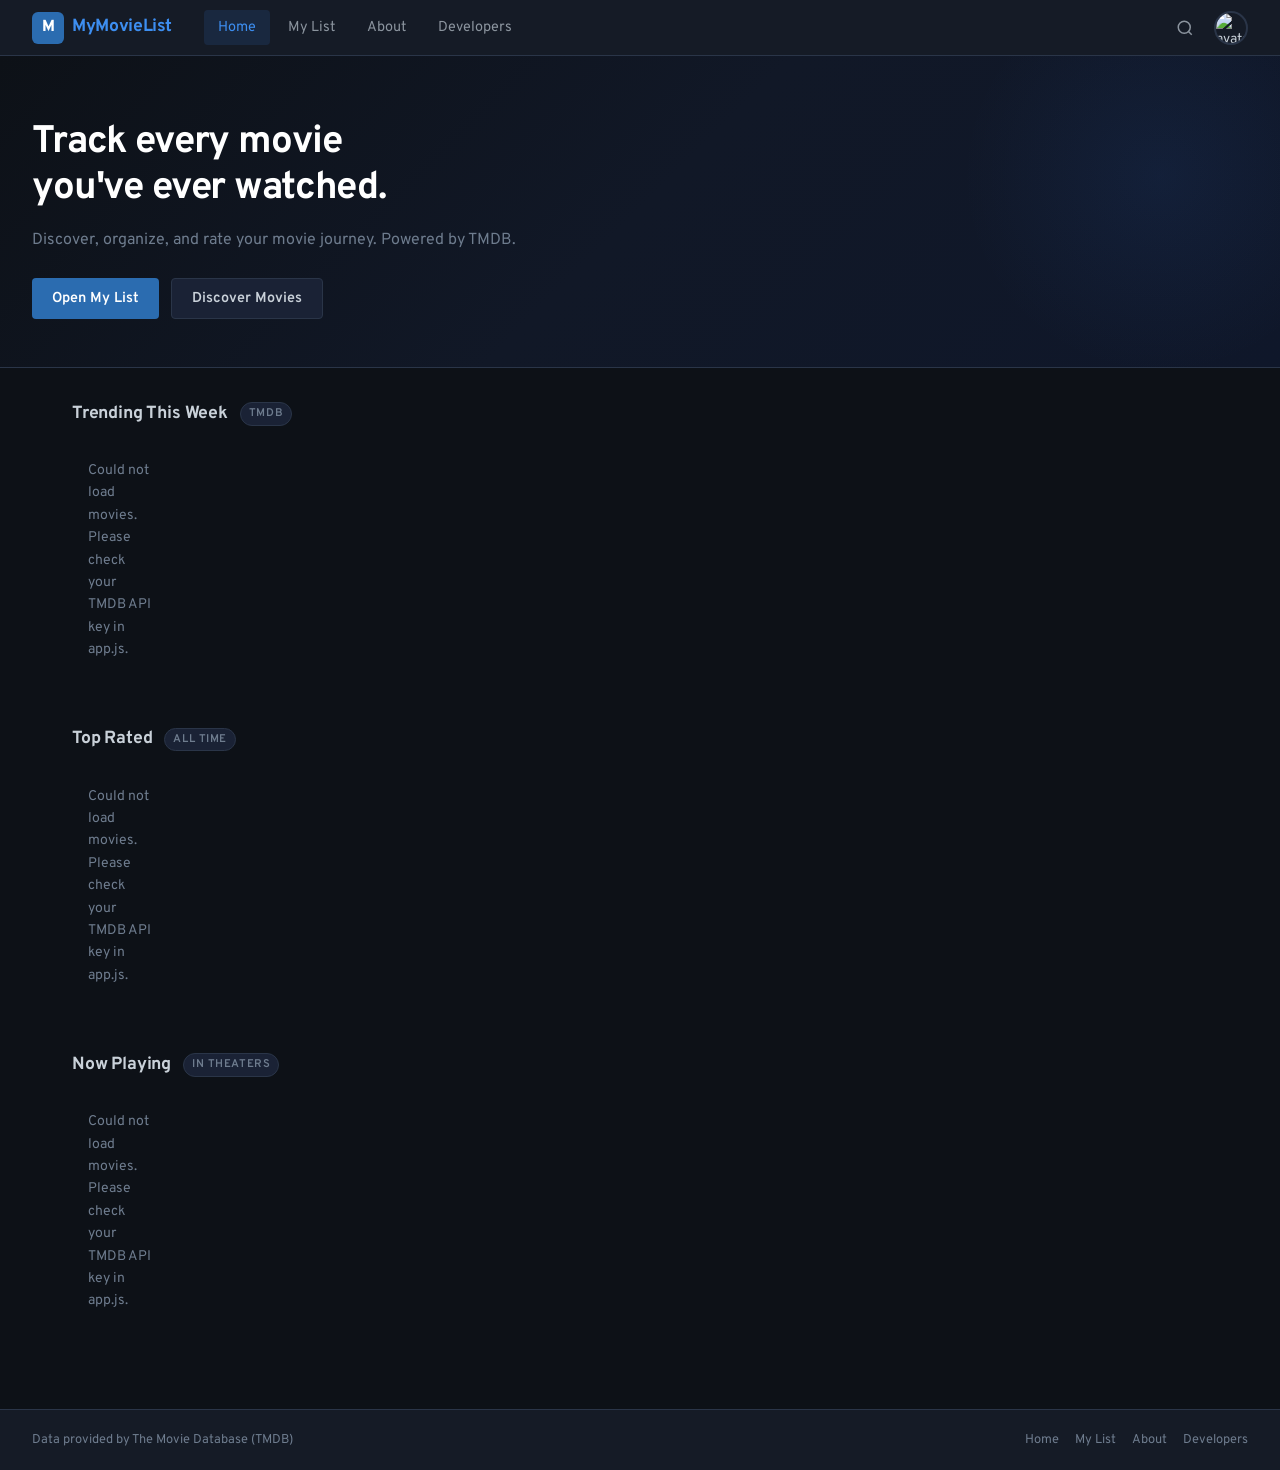
==== index.html @ 14b7f961 "Add files via upload" ====
<!DOCTYPE html>
<html lang="en">
<head>
  <meta charset="UTF-8" />
  <meta name="viewport" content="width=device-width, initial-scale=1.0"/>
  <title>Home</title>
  <link rel="preconnect" href="https://fonts.googleapis.com">
  <link href="https://fonts.googleapis.com/css2?family=Overpass:wght@300;400;600;700&family=Overpass+Mono:wght@400;600&display=swap" rel="stylesheet">
  <link rel="stylesheet" href="style.css"/>
</head>
<body>

  <nav class="navbar">
    <a href="index.html" class="logo">
      <span class="logo-icon">M</span>
      <span class="logo-text">MyMovieList</span>
    </a>
    <div class="nav-links">
      <a href="index.html" class="active">Home</a>
      <a href="watchlist.html">My List</a>
      <a href="about-project.html">About</a>
      <a href="developers.html">Developers</a>
    </div>
    <div class="nav-right">
      <button class="icon-btn" id="searchToggle">
        <svg width="18" height="18" viewBox="0 0 24 24" fill="none" stroke="currentColor" stroke-width="2"><circle cx="11" cy="11" r="8"/><line x1="21" y1="21" x2="16.65" y2="16.65"/></svg>
      </button>
      <div class="avatar-wrap">
        <img src="https://api.dicebear.com/7.x/thumbs/svg?seed=movie" alt="avatar" class="avatar"/>
      </div>
    </div>
  </nav>

  <div class="search-overlay" id="searchOverlay">
    <input type="text" id="searchInput" placeholder="Search movies…" autocomplete="off"/>
    <div class="search-results" id="searchResults"></div>
  </div>

  <div class="hero-section" id="heroSection">
    <div class="hero-content">
      <h1>Track every movie<br>you've ever watched.</h1>
      <p>Discover, organize, and rate your movie journey. Powered by TMDB.</p>
      <div class="hero-actions">
        <a href="watchlist.html" class="btn-primary">Open My List</a>
        <button class="btn-secondary" id="discoverBtn">Discover Movies</button>
      </div>
    </div>
  </div>

  <main class="main-content">
    <section class="section">
      <div class="section-header">
        <h2>Trending This Week</h2>
        <span class="section-badge">TMDB</span>
      </div>
      <div class="movie-grid" id="trendingGrid">
        <div class="skeleton-card"></div>
        <div class="skeleton-card"></div>
        <div class="skeleton-card"></div>
        <div class="skeleton-card"></div>
        <div class="skeleton-card"></div>
        <div class="skeleton-card"></div>
        <div class="skeleton-card"></div>
        <div class="skeleton-card"></div>
      </div>
    </section>

    <section class="section">
      <div class="section-header">
        <h2>Top Rated</h2>
        <span class="section-badge">All Time</span>
      </div>
      <div class="movie-grid" id="topRatedGrid">
        <div class="skeleton-card"></div>
        <div class="skeleton-card"></div>
        <div class="skeleton-card"></div>
        <div class="skeleton-card"></div>
        <div class="skeleton-card"></div>
        <div class="skeleton-card"></div>
        <div class="skeleton-card"></div>
        <div class="skeleton-card"></div>
      </div>
    </section>

    <section class="section">
      <div class="section-header">
        <h2>Now Playing</h2>
        <span class="section-badge">In Theaters</span>
      </div>
      <div class="movie-grid" id="nowPlayingGrid">
        <div class="skeleton-card"></div>
        <div class="skeleton-card"></div>
        <div class="skeleton-card"></div>
        <div class="skeleton-card"></div>
        <div class="skeleton-card"></div>
        <div class="skeleton-card"></div>
        <div class="skeleton-card"></div>
        <div class="skeleton-card"></div>
      </div>
    </section>
  </main>

  <div class="preview-card" id="previewCard">
    <img id="previewImg" src="" alt=""/>
    <div class="preview-info">
      <h3 id="previewTitle"></h3>
      <div class="preview-meta">
        <span class="preview-score" id="previewScore"></span>
        <span class="preview-year" id="previewYear"></span>
      </div>
      <p class="preview-overview" id="previewOverview"></p>
      <button class="btn-add" id="previewAddBtn">+ Add to Watchlist</button>
    </div>
  </div>

  <footer class="site-footer">
    <p>Data provided by <a href="https://www.themoviedb.org" target="_blank">The Movie Database (TMDB)</a></p>
    <nav>
      <a href="index.html">Home</a>
      <a href="watchlist.html">My List</a>
      <a href="about-project.html">About</a>
      <a href="developers.html">Developers</a>
    </nav>
  </footer>

  <script src="app.js"></script>
</body>
</html>
---- style.css ----
/* ============================================
   MyMovieList – Global Stylesheet
   AniList-inspired dark theme
   ============================================ */

*, *::before, *::after { box-sizing: border-box; margin: 0; padding: 0; }

:root {
  --bg:          #0d1117;
  --bg-card:     #151b26;
  --bg-elevated: #1a2235;
  --bg-hover:    #1e2a3d;
  --border:      #2a3548;
  --accent:      #2b6cb0;
  --accent-bright: #3d8ef0;
  --accent-glow: rgba(59, 130, 246, 0.25);
  --text:        #c9d1d9;
  --text-muted:  #6e7c8e;
  --text-dim:    #8b949e;
  --score-color: #e5b84a;
  --watching:    #3d8ef0;
  --completed:   #2ecc71;
  --paused:      #f39c12;
  --dropped:     #e74c3c;
  --planning:    #9b59b6;
  --font: 'Overpass', sans-serif;
  --mono: 'Overpass Mono', monospace;
  --radius: 4px;
  --shadow: 0 4px 20px rgba(0,0,0,0.4);
}

html { scroll-behavior: smooth; }

body {
  background: var(--bg);
  color: var(--text);
  font-family: var(--font);
  font-size: 14px;
  line-height: 1.6;
  min-height: 100vh;
}

a { color: inherit; text-decoration: none; }
button { cursor: pointer; border: none; background: none; font-family: var(--font); }

/* ============ NAVBAR ============ */
.navbar {
  position: sticky;
  top: 0;
  z-index: 100;
  background: var(--bg-card);
  border-bottom: 1px solid var(--border);
  display: flex;
  align-items: center;
  gap: 2rem;
  padding: 0 2rem;
  height: 56px;
}

.logo {
  display: flex;
  align-items: center;
  gap: 8px;
  font-weight: 700;
  font-size: 1.1rem;
  color: var(--accent-bright);
  letter-spacing: -0.02em;
  flex-shrink: 0;
}

.logo-icon {
  display: flex;
  align-items: center;
  justify-content: center;
  width: 32px;
  height: 32px;
  background: var(--accent);
  color: #fff;
  font-weight: 800;
  font-size: 1rem;
  border-radius: 6px;
}

.nav-links {
  display: flex;
  align-items: center;
  gap: 0.25rem;
  flex: 1;
}

.nav-links a {
  padding: 6px 14px;
  border-radius: var(--radius);
  font-size: 0.9rem;
  color: var(--text-dim);
  transition: all 0.15s;
}
.nav-links a:hover { color: var(--text); background: var(--bg-hover); }
.nav-links a.active { color: var(--accent-bright); background: rgba(59,130,246,0.12); }

.nav-right {
  display: flex;
  align-items: center;
  gap: 0.75rem;
  margin-left: auto;
}

.icon-btn {
  width: 34px;
  height: 34px;
  border-radius: 50%;
  display: flex;
  align-items: center;
  justify-content: center;
  color: var(--text-dim);
  transition: all 0.15s;
}
.icon-btn:hover { background: var(--bg-hover); color: var(--text); }

.avatar-wrap { cursor: pointer; }
.avatar {
  width: 34px;
  height: 34px;
  border-radius: 50%;
  border: 2px solid var(--border);
  display: block;
  object-fit: cover;
  transition: border-color 0.15s;
}
.avatar:hover { border-color: var(--accent); }

/* ============ SEARCH OVERLAY ============ */
.search-overlay {
  position: fixed;
  top: 56px;
  left: 0;
  right: 0;
  z-index: 200;
  background: var(--bg-card);
  border-bottom: 1px solid var(--border);
  padding: 0.75rem 2rem;
  display: none;
  box-shadow: var(--shadow);
}
.search-overlay.open { display: block; }
.search-overlay input {
  width: 100%;
  background: var(--bg-elevated);
  border: 1px solid var(--border);
  border-radius: var(--radius);
  padding: 8px 14px;
  color: var(--text);
  font-family: var(--font);
  font-size: 0.95rem;
  outline: none;
  transition: border-color 0.15s;
}
.search-overlay input:focus { border-color: var(--accent); }

.search-results {
  margin-top: 0.5rem;
  display: grid;
  grid-template-columns: repeat(auto-fill, minmax(90px, 1fr));
  gap: 0.5rem;
  max-height: 320px;
  overflow-y: auto;
}

/* ============ HERO ============ */
.hero-section {
  background: linear-gradient(135deg, #0d1117 0%, #111827 50%, #0f172a 100%);
  border-bottom: 1px solid var(--border);
  padding: 4rem 2rem 3rem;
  position: relative;
  overflow: hidden;
}
.hero-section::before {
  content: '';
  position: absolute;
  top: -80px;
  right: -80px;
  width: 400px;
  height: 400px;
  background: radial-gradient(circle, rgba(59,130,246,0.08) 0%, transparent 70%);
  pointer-events: none;
}
.hero-content { max-width: 600px; }
.hero-content h1 {
  font-size: 2.4rem;
  font-weight: 700;
  line-height: 1.2;
  color: #fff;
  margin-bottom: 1rem;
  letter-spacing: -0.03em;
}
.hero-content p {
  color: var(--text-muted);
  font-size: 1rem;
  margin-bottom: 1.5rem;
}
.hero-actions { display: flex; gap: 0.75rem; flex-wrap: wrap; }

/* ============ BUTTONS ============ */
.btn-primary {
  background: var(--accent);
  color: #fff;
  padding: 9px 20px;
  border-radius: var(--radius);
  font-size: 0.9rem;
  font-weight: 600;
  transition: all 0.15s;
  display: inline-block;
}
.btn-primary:hover { background: var(--accent-bright); transform: translateY(-1px); }

.btn-secondary {
  background: var(--bg-elevated);
  color: var(--text);
  padding: 9px 20px;
  border-radius: var(--radius);
  font-size: 0.9rem;
  font-weight: 600;
  border: 1px solid var(--border);
  transition: all 0.15s;
}
.btn-secondary:hover { border-color: var(--accent); color: var(--accent-bright); }

.btn-add {
  width: 100%;
  background: var(--accent);
  color: #fff;
  padding: 8px;
  border-radius: var(--radius);
  font-size: 0.82rem;
  font-weight: 600;
  margin-top: 0.75rem;
  transition: background 0.15s;
}
.btn-add:hover { background: var(--accent-bright); }

/* ============ MAIN CONTENT ============ */
.main-content {
  max-width: 1200px;
  margin: 0 auto;
  padding: 2rem;
}

.section { margin-bottom: 3rem; }

.section-header {
  display: flex;
  align-items: center;
  gap: 0.75rem;
  margin-bottom: 1rem;
}
.section-header h2 {
  font-size: 1.1rem;
  font-weight: 700;
  color: var(--text);
  letter-spacing: -0.01em;
}
.section-badge {
  font-size: 0.7rem;
  font-weight: 600;
  color: var(--text-muted);
  background: var(--bg-elevated);
  border: 1px solid var(--border);
  padding: 2px 8px;
  border-radius: 20px;
  text-transform: uppercase;
  letter-spacing: 0.05em;
}

/* ============ MOVIE GRID ============ */
.movie-grid {
  display: grid;
  grid-template-columns: repeat(auto-fill, minmax(96px, 1fr));
  gap: 8px;
}

.movie-card {
  position: relative;
  aspect-ratio: 2/3;
  border-radius: var(--radius);
  overflow: hidden;
  cursor: pointer;
  background: var(--bg-elevated);
  transition: transform 0.2s, box-shadow 0.2s;
}
.movie-card:hover {
  transform: translateY(-3px);
  box-shadow: 0 8px 24px rgba(0,0,0,0.5);
  z-index: 1;
}
.movie-card img {
  width: 100%;
  height: 100%;
  object-fit: cover;
  display: block;
}
.movie-card .card-overlay {
  position: absolute;
  bottom: 0;
  left: 0;
  right: 0;
  background: linear-gradient(to top, rgba(0,0,0,0.85) 0%, transparent 100%);
  padding: 16px 6px 6px;
  opacity: 0;
  transition: opacity 0.2s;
}
.movie-card:hover .card-overlay { opacity: 1; }
.card-overlay .card-title {
  font-size: 0.72rem;
  font-weight: 600;
  color: #fff;
  line-height: 1.3;
  overflow: hidden;
  display: -webkit-box;
  -webkit-line-clamp: 2;
  -webkit-box-orient: vertical;
}
.card-score {
  position: absolute;
  top: 5px;
  left: 5px;
  background: rgba(0,0,0,0.75);
  color: var(--score-color);
  font-size: 0.68rem;
  font-weight: 700;
  padding: 2px 5px;
  border-radius: 3px;
  font-family: var(--mono);
}

.skeleton-card {
  aspect-ratio: 2/3;
  border-radius: var(--radius);
  background: var(--bg-elevated);
  animation: shimmer 1.5s infinite;
}
@keyframes shimmer {
  0%   { opacity: 0.6; }
  50%  { opacity: 1; }
  100% { opacity: 0.6; }
}

/* ============ HOVER PREVIEW CARD ============ */
.preview-card {
  position: fixed;
  z-index: 999;
  width: 280px;
  background: var(--bg-card);
  border: 1px solid var(--border);
  border-radius: 6px;
  box-shadow: 0 16px 48px rgba(0,0,0,0.6);
  overflow: hidden;
  display: none;
  pointer-events: none;
  animation: fadeIn 0.15s ease;
}
@keyframes fadeIn { from { opacity: 0; transform: translateY(4px); } to { opacity: 1; transform: none; } }

.preview-card img {
  width: 100%;
  height: 160px;
  object-fit: cover;
  display: block;
}
.preview-info { padding: 0.75rem; }
.preview-info h3 { font-size: 0.95rem; font-weight: 700; margin-bottom: 0.4rem; color: #fff; }
.preview-meta { display: flex; gap: 0.5rem; align-items: center; margin-bottom: 0.5rem; }
.preview-score {
  font-family: var(--mono);
  font-weight: 700;
  color: var(--score-color);
  font-size: 0.85rem;
}
.preview-year { color: var(--text-muted); font-size: 0.8rem; }
.preview-overview {
  font-size: 0.78rem;
  color: var(--text-dim);
  line-height: 1.5;
  display: -webkit-box;
  -webkit-line-clamp: 4;
  -webkit-box-orient: vertical;
  overflow: hidden;
}

/* ============ WATCHLIST LAYOUT ============ */
.watchlist-layout {
  display: grid;
  grid-template-columns: 220px 1fr;
  min-height: calc(100vh - 56px - 60px);
}

/* ============ SIDEBAR ============ */
.sidebar {
  background: var(--bg-card);
  border-right: 1px solid var(--border);
  padding: 1.25rem 1rem;
  position: sticky;
  top: 56px;
  height: calc(100vh - 56px);
  overflow-y: auto;
}

.sidebar-search {
  display: flex;
  align-items: center;
  gap: 0.5rem;
  background: var(--bg-elevated);
  border: 1px solid var(--border);
  border-radius: var(--radius);
  padding: 6px 10px;
  margin-bottom: 1.25rem;
  color: var(--text-muted);
}
.sidebar-search input {
  background: none;
  border: none;
  color: var(--text);
  font-family: var(--font);
  font-size: 0.85rem;
  outline: none;
  width: 100%;
}

.sidebar-group { margin-bottom: 1.25rem; }
.sidebar-label {
  font-size: 0.7rem;
  font-weight: 700;
  color: var(--text-muted);
  text-transform: uppercase;
  letter-spacing: 0.08em;
  margin-bottom: 0.4rem;
  padding: 0 4px;
}

.sidebar-item {
  display: block;
  width: 100%;
  text-align: left;
  padding: 7px 10px;
  border-radius: var(--radius);
  font-size: 0.875rem;
  color: var(--text-dim);
  transition: all 0.12s;
}
.sidebar-item:hover { background: var(--bg-hover); color: var(--text); }
.sidebar-item.active { background: rgba(59,130,246,0.15); color: var(--accent-bright); }

.sidebar-select {
  width: 100%;
  background: var(--bg-elevated);
  border: 1px solid var(--border);
  color: var(--text);
  padding: 7px 10px;
  border-radius: var(--radius);
  font-family: var(--font);
  font-size: 0.85rem;
  outline: none;
  cursor: pointer;
}
.sidebar-select:focus { border-color: var(--accent); }

.btn-add-movie {
  width: 100%;
  display: flex;
  align-items: center;
  justify-content: center;
  gap: 0.5rem;
  background: var(--accent);
  color: #fff;
  padding: 9px;
  border-radius: var(--radius);
  font-size: 0.875rem;
  font-weight: 600;
  transition: background 0.15s;
  margin-top: 0.5rem;
}
.btn-add-movie:hover { background: var(--accent-bright); }

/* ============ LIST MAIN ============ */
.list-main {
  padding: 1.5rem;
}

.stats-bar {
  display: flex;
  gap: 2rem;
  padding: 1rem 1.5rem;
  background: var(--bg-card);
  border: 1px solid var(--border);
  border-radius: var(--radius);
  margin-bottom: 1.5rem;
}
.stat-item { text-align: center; }
.stat-number {
  display: block;
  font-size: 1.4rem;
  font-weight: 700;
  color: var(--text);
  font-family: var(--mono);
  line-height: 1;
}
.stat-label {
  display: block;
  font-size: 0.72rem;
  color: var(--text-muted);
  margin-top: 2px;
  text-transform: uppercase;
  letter-spacing: 0.06em;
}

/* Status group */
.status-group { margin-bottom: 2rem; }
.status-group-title {
  font-size: 1rem;
  font-weight: 700;
  color: var(--text);
  margin-bottom: 0.5rem;
  padding-bottom: 0.5rem;
  border-bottom: 1px solid var(--border);
}

/* Watchlist table */
.list-table { width: 100%; border-collapse: collapse; }
.list-table thead tr {
  background: var(--bg-elevated);
}
.list-table thead th {
  padding: 8px 12px;
  font-size: 0.78rem;
  font-weight: 600;
  color: var(--text-muted);
  text-align: left;
  text-transform: uppercase;
  letter-spacing: 0.06em;
}
.list-table tbody tr {
  border-bottom: 1px solid var(--border);
  transition: background 0.1s;
  position: relative;
}
.list-table tbody tr:hover { background: var(--bg-elevated); }

.list-table td { padding: 8px 12px; font-size: 0.875rem; }

.td-title {
  display: flex;
  align-items: center;
  gap: 0.75rem;
  min-width: 200px;
}
.td-poster {
  width: 36px;
  height: 50px;
  object-fit: cover;
  border-radius: 3px;
  background: var(--bg-elevated);
  flex-shrink: 0;
  cursor: pointer;
  position: relative;
}
.td-title-text {
  font-weight: 600;
  color: var(--text);
  cursor: pointer;
  transition: color 0.12s;
}
.td-title-text:hover { color: var(--accent-bright); }

.td-score {
  font-family: var(--mono);
  font-weight: 700;
  color: var(--score-color);
}
.td-score.no-score { color: var(--text-muted); font-weight: 400; }

.td-status span {
  font-size: 0.72rem;
  font-weight: 700;
  padding: 2px 8px;
  border-radius: 20px;
  text-transform: capitalize;
}
.status-watching  { background: rgba(61,142,240,0.15); color: var(--watching); }
.status-completed { background: rgba(46,204,113,0.15); color: var(--completed); }
.status-paused    { background: rgba(243,156,18,0.15); color: var(--paused); }
.status-dropped   { background: rgba(231,76,60,0.15);  color: var(--dropped); }
.status-planning  { background: rgba(155,89,182,0.15); color: var(--planning); }

.row-actions {
  display: none;
  gap: 0.4rem;
}
.list-table tbody tr:hover .row-actions { display: flex; }
.row-action-btn {
  width: 28px;
  height: 28px;
  border-radius: var(--radius);
  display: flex;
  align-items: center;
  justify-content: center;
  color: var(--text-muted);
  font-size: 0.85rem;
  transition: all 0.12s;
}
.row-action-btn:hover.edit { background: rgba(59,130,246,0.15); color: var(--accent-bright); }
.row-action-btn:hover.delete { background: rgba(231,76,60,0.15); color: var(--dropped); }

.empty-state {
  text-align: center;
  padding: 4rem 2rem;
}
.empty-icon { font-size: 3rem; margin-bottom: 1rem; }
.empty-state h3 { font-size: 1.2rem; margin-bottom: 0.5rem; }
.empty-state p { color: var(--text-muted); margin-bottom: 1.5rem; }

/* ============ MODAL ============ */
.modal-overlay {
  position: fixed;
  inset: 0;
  background: rgba(0,0,0,0.65);
  z-index: 500;
  display: none;
  align-items: center;
  justify-content: center;
  padding: 1rem;
  backdrop-filter: blur(4px);
}
.modal-overlay.open { display: flex; }

.modal {
  background: var(--bg-card);
  border: 1px solid var(--border);
  border-radius: 8px;
  width: 100%;
  max-width: 500px;
  max-height: 90vh;
  overflow-y: auto;
  box-shadow: 0 24px 64px rgba(0,0,0,0.6);
  animation: modalIn 0.2s ease;
}
@keyframes modalIn { from { opacity: 0; transform: scale(0.96) translateY(8px); } to { opacity: 1; transform: none; } }

.modal-header {
  display: flex;
  align-items: center;
  justify-content: space-between;
  padding: 1.25rem 1.5rem 0;
}
.modal-header h3 { font-size: 1rem; font-weight: 700; }
.modal-close {
  font-size: 1.4rem;
  color: var(--text-muted);
  width: 28px;
  height: 28px;
  display: flex;
  align-items: center;
  justify-content: center;
  border-radius: 50%;
  transition: all 0.12s;
  line-height: 1;
}
.modal-close:hover { background: var(--bg-hover); color: var(--text); }

.modal-search-wrap {
  padding: 1rem 1.5rem 0;
  position: relative;
}
.modal-search-wrap input {
  width: 100%;
  background: var(--bg-elevated);
  border: 1px solid var(--border);
  border-radius: var(--radius);
  padding: 8px 12px;
  color: var(--text);
  font-family: var(--font);
  font-size: 0.875rem;
  outline: none;
}
.modal-search-wrap input:focus { border-color: var(--accent); }

.modal-search-results {
  position: absolute;
  top: 100%;
  left: 1.5rem;
  right: 1.5rem;
  background: var(--bg-elevated);
  border: 1px solid var(--border);
  border-top: none;
  border-radius: 0 0 var(--radius) var(--radius);
  z-index: 10;
  max-height: 200px;
  overflow-y: auto;
  display: none;
}
.modal-search-results.open { display: block; }
.modal-search-result-item {
  display: flex;
  align-items: center;
  gap: 0.75rem;
  padding: 8px 12px;
  cursor: pointer;
  transition: background 0.1s;
  border-bottom: 1px solid var(--border);
}
.modal-search-result-item:hover { background: var(--bg-hover); }
.modal-search-result-item:last-child { border-bottom: none; }
.modal-result-poster {
  width: 32px;
  height: 44px;
  object-fit: cover;
  border-radius: 3px;
  background: var(--bg-card);
  flex-shrink: 0;
}
.modal-result-info { flex: 1; min-width: 0; }
.modal-result-title { font-weight: 600; font-size: 0.83rem; white-space: nowrap; overflow: hidden; text-overflow: ellipsis; }
.modal-result-year { font-size: 0.75rem; color: var(--text-muted); }

.modal-form { padding: 1rem 1.5rem 1.5rem; }

.form-row { margin-bottom: 1rem; }
.form-row label {
  display: block;
  font-size: 0.78rem;
  font-weight: 600;
  color: var(--text-muted);
  text-transform: uppercase;
  letter-spacing: 0.06em;
  margin-bottom: 0.4rem;
}
.form-row input[type="text"],
.form-row input[type="number"],
.form-row select,
.form-row textarea {
  width: 100%;
  background: var(--bg-elevated);
  border: 1px solid var(--border);
  border-radius: var(--radius);
  padding: 8px 12px;
  color: var(--text);
  font-family: var(--font);
  font-size: 0.875rem;
  outline: none;
  transition: border-color 0.15s;
  resize: vertical;
}
.form-row input:focus,
.form-row select:focus,
.form-row textarea:focus { border-color: var(--accent); }

.score-input-wrap { display: flex; align-items: center; gap: 1rem; }
.score-input-wrap input[type="range"] {
  flex: 1;
  accent-color: var(--accent-bright);
  padding: 0;
  border: none;
  background: none;
}
#scoreDisplay {
  font-family: var(--mono);
  font-weight: 700;
  color: var(--score-color);
  font-size: 1.1rem;
  min-width: 30px;
}

.modal-actions { display: flex; gap: 0.75rem; justify-content: flex-end; margin-top: 1.25rem; }
.btn-cancel {
  background: var(--bg-elevated);
  color: var(--text-dim);
  padding: 8px 18px;
  border-radius: var(--radius);
  font-size: 0.875rem;
  border: 1px solid var(--border);
  transition: all 0.12s;
}
.btn-cancel:hover { border-color: var(--text-muted); color: var(--text); }

/* ============ PROFILE PAGE ============ */
.profile-banner {
  height: 180px;
  background: linear-gradient(120deg, #0f172a 0%, #1e293b 50%, #0f172a 100%);
  position: relative;
  overflow: hidden;
}
.about-banner {
  background: linear-gradient(120deg, #0f1a2e 0%, #1a2a4a 40%, #0d1117 100%);
}
.dev-banner {
  background: linear-gradient(120deg, #1a0f2e 0%, #2a1a4a 40%, #0d1117 100%);
}
.profile-banner-overlay {
  position: absolute;
  inset: 0;
  background: radial-gradient(ellipse at 30% 50%, rgba(59,130,246,0.12), transparent 60%);
}

.profile-identity {
  max-width: 1100px;
  margin: 0 auto;
  padding: 0 2rem;
  display: flex;
  align-items: flex-end;
  gap: 1.5rem;
  margin-top: -40px;
  position: relative;
  z-index: 10;
}

.project-logo-big {
  width: 80px;
  height: 80px;
  background: var(--accent);
  border-radius: 8px;
  border: 3px solid var(--bg);
  display: flex;
  align-items: center;
  justify-content: center;
  font-size: 2rem;
  font-weight: 800;
  color: #fff;
  flex-shrink: 0;
}

.profile-name-block { padding-bottom: 0.75rem; }
.profile-name-block h1 { font-size: 1.5rem; font-weight: 700; color: #fff; }
.profile-sub { color: var(--text-muted); font-size: 0.875rem; }

.profile-tabs {
  display: flex;
  gap: 0;
  border-bottom: 1px solid var(--border);
  padding: 0 2rem;
  max-width: 1100px;
  margin: 1rem auto 0;
}
.ptab {
  padding: 12px 20px;
  font-size: 0.875rem;
  font-weight: 600;
  color: var(--text-muted);
  border-bottom: 2px solid transparent;
  margin-bottom: -1px;
  transition: all 0.15s;
}
.ptab:hover { color: var(--text); }
.ptab.active { color: var(--accent-bright); border-bottom-color: var(--accent-bright); }

/* ============ ABOUT PAGE ============ */
.about-body {
  max-width: 1100px;
  margin: 2rem auto;
  padding: 0 2rem;
  display: grid;
  grid-template-columns: 1fr 280px;
  gap: 2rem;
  align-items: start;
}

.about-card {
  background: var(--bg-card);
  border: 1px solid var(--border);
  border-radius: 6px;
  padding: 1.5rem;
  margin-bottom: 1.5rem;
}
.about-card h2 {
  font-size: 1rem;
  font-weight: 700;
  margin-bottom: 1rem;
  color: var(--text);
  border-bottom: 1px solid var(--border);
  padding-bottom: 0.75rem;
}
.about-card p { color: var(--text-dim); line-height: 1.7; margin-bottom: 0.75rem; }

.features-grid { display: grid; grid-template-columns: 1fr 1fr; gap: 1rem; }
.feature-item {
  display: flex;
  gap: 0.75rem;
  align-items: flex-start;
  padding: 0.75rem;
  background: var(--bg-elevated);
  border-radius: var(--radius);
}
.feature-icon { font-size: 1.2rem; flex-shrink: 0; }
.feature-item h4 { font-size: 0.82rem; font-weight: 700; margin-bottom: 0.25rem; }
.feature-item p { font-size: 0.78rem; color: var(--text-muted); line-height: 1.5; margin: 0; }

.tech-stack { display: flex; flex-wrap: wrap; gap: 0.5rem; }
.tech-badge {
  background: var(--bg-elevated);
  border: 1px solid var(--border);
  color: var(--accent-bright);
  padding: 4px 12px;
  border-radius: 20px;
  font-size: 0.78rem;
  font-weight: 600;
  font-family: var(--mono);
}

/* FAQ */
.faq-item { border-bottom: 1px solid var(--border); }
.faq-q {
  width: 100%;
  text-align: left;
  padding: 0.85rem 0;
  font-size: 0.875rem;
  font-weight: 600;
  color: var(--text);
  display: flex;
  justify-content: space-between;
  align-items: center;
}
.faq-q::after { content: '+'; color: var(--text-muted); font-size: 1.1rem; }
.faq-item.open .faq-q::after { content: '−'; }
.faq-a {
  display: none;
  padding: 0 0 0.85rem;
  color: var(--text-dim);
  font-size: 0.85rem;
  line-height: 1.6;
}
.faq-item.open .faq-a { display: block; }

/* About right sidebar */
.about-stat-card {
  background: var(--bg-card);
  border: 1px solid var(--border);
  border-radius: 6px;
  padding: 1.25rem;
  margin-bottom: 1rem;
}
.about-stat-card h3 { font-size: 0.875rem; font-weight: 700; margin-bottom: 0.75rem; color: var(--text); }
.about-stat-row {
  display: flex;
  justify-content: space-between;
  padding: 5px 0;
  font-size: 0.85rem;
  border-bottom: 1px solid var(--border);
  color: var(--text-dim);
}
.about-stat-row:last-child { border: none; }
.about-stat-row strong { color: var(--text); font-weight: 600; }

.status-legend { display: flex; flex-direction: column; gap: 0.5rem; }
.sl-item { display: flex; align-items: center; gap: 0.5rem; font-size: 0.85rem; color: var(--text-dim); }
.sl-dot {
  width: 10px; height: 10px; border-radius: 50%; flex-shrink: 0;
}
.sl-dot.watching   { background: var(--watching); }
.sl-dot.completed  { background: var(--completed); }
.sl-dot.paused     { background: var(--paused); }
.sl-dot.dropped    { background: var(--dropped); }
.sl-dot.planning   { background: var(--planning); }

/* ============ DEVELOPERS PAGE ============ */
.dev-body {
  max-width: 1100px;
  margin: 2rem auto;
  padding: 0 2rem 3rem;
}

.dev-section { margin-bottom: 3rem; }
.dev-section-title {
  font-size: 1.1rem;
  font-weight: 700;
  margin-bottom: 1.5rem;
  color: var(--text);
  border-bottom: 1px solid var(--border);
  padding-bottom: 0.75rem;
}

.dev-grid { display: grid; grid-template-columns: 1fr 1fr; gap: 1.25rem; }

.dev-card {
  background: var(--bg-card);
  border: 1px solid var(--border);
  border-radius: 6px;
  overflow: hidden;
  display: flex;
  flex-direction: column;
  transition: border-color 0.15s;
}
.dev-card:hover { border-color: var(--accent); }

.dev-avatar-wrap {
  background: var(--bg-elevated);
  padding: 1.5rem;
  display: flex;
  justify-content: center;
}
.dev-avatar {
  width: 80px;
  height: 80px;
  border-radius: 50%;
  border: 3px solid var(--border);
  object-fit: cover;
}

.dev-card-body { padding: 1.25rem; }
.dev-card-body h3 { font-size: 1rem; font-weight: 700; margin-bottom: 0.5rem; }
.dev-role-badge {
  display: inline-block;
  font-size: 0.7rem;
  font-weight: 700;
  padding: 2px 10px;
  border-radius: 20px;
  text-transform: uppercase;
  letter-spacing: 0.06em;
  margin-bottom: 0.75rem;
}
.dev-role-badge.lead     { background: rgba(229,184,74,0.15); color: var(--score-color); }
.dev-role-badge.frontend { background: rgba(61,142,240,0.15); color: var(--watching); }
.dev-role-badge.content  { background: rgba(46,204,113,0.15); color: var(--completed); }
.dev-role-badge.backend  { background: rgba(155,89,182,0.15); color: var(--planning); }
.dev-role-badge.sm       { font-size: 0.68rem; padding: 1px 8px; }

.dev-desc { font-size: 0.82rem; color: var(--text-dim); line-height: 1.6; margin-bottom: 1rem; }
.dev-contributions h4 { font-size: 0.78rem; font-weight: 700; color: var(--text-muted); text-transform: uppercase; letter-spacing: 0.06em; margin-bottom: 0.5rem; }
.dev-contributions ul { padding-left: 1rem; }
.dev-contributions li { font-size: 0.8rem; color: var(--text-dim); line-height: 1.8; }

.roles-table-wrap {
  background: var(--bg-card);
  border: 1px solid var(--border);
  border-radius: 6px;
  overflow: hidden;
}
.roles-table { width: 100%; border-collapse: collapse; }
.roles-table th {
  background: var(--bg-elevated);
  padding: 10px 16px;
  text-align: left;
  font-size: 0.75rem;
  font-weight: 700;
  color: var(--text-muted);
  text-transform: uppercase;
  letter-spacing: 0.06em;
}
.roles-table td {
  padding: 12px 16px;
  border-top: 1px solid var(--border);
  font-size: 0.875rem;
  color: var(--text-dim);
}
.roles-table tr:hover td { background: var(--bg-elevated); }
.mono { font-family: var(--mono); font-size: 0.8rem; }

.dev-contact-note { color: var(--text-muted); margin-bottom: 1.25rem; font-size: 0.875rem; }

.contact-grid { display: grid; grid-template-columns: repeat(auto-fill, minmax(220px, 1fr)); gap: 1rem; }
.contact-card {
  background: var(--bg-card);
  border: 1px solid var(--border);
  border-radius: 6px;
  padding: 1rem;
  display: flex;
  gap: 0.75rem;
  align-items: center;
  transition: border-color 0.15s;
}
.contact-card:hover { border-color: var(--accent); }
.contact-card img {
  width: 44px; height: 44px;
  border-radius: 50%;
  border: 2px solid var(--border);
  object-fit: cover;
}
.contact-card strong { display: block; font-size: 0.875rem; margin-bottom: 2px; }
.contact-card span { font-size: 0.75rem; color: var(--text-muted); }

/* ============ FOOTER ============ */
.site-footer {
  background: var(--bg-card);
  border-top: 1px solid var(--border);
  padding: 1.25rem 2rem;
  display: flex;
  align-items: center;
  justify-content: space-between;
  font-size: 0.8rem;
  color: var(--text-muted);
}
.site-footer a { color: var(--text-muted); transition: color 0.12s; }
.site-footer a:hover { color: var(--accent-bright); }
.site-footer nav { display: flex; gap: 1rem; }

/* ============ TOAST ============ */
.toast {
  position: fixed;
  bottom: 2rem;
  right: 2rem;
  background: var(--bg-elevated);
  border: 1px solid var(--border);
  border-left: 3px solid var(--accent-bright);
  color: var(--text);
  padding: 0.75rem 1.25rem;
  border-radius: var(--radius);
  font-size: 0.875rem;
  z-index: 999;
  box-shadow: var(--shadow);
  animation: toastIn 0.2s ease, toastOut 0.3s ease 2.5s forwards;
}
@keyframes toastIn { from { opacity: 0; transform: translateY(10px); } to { opacity: 1; transform: none; } }
@keyframes toastOut { to { opacity: 0; transform: translateY(10px); } }

/* ============ RESPONSIVE ============ */
@media (max-width: 900px) {
  .watchlist-layout { grid-template-columns: 1fr; }
  .sidebar { position: static; height: auto; border-right: none; border-bottom: 1px solid var(--border); }
  .about-body { grid-template-columns: 1fr; }
  .dev-grid { grid-template-columns: 1fr; }
  .features-grid { grid-template-columns: 1fr; }
}
@media (max-width: 600px) {
  .navbar { padding: 0 1rem; gap: 0.75rem; }
  .nav-links a { padding: 5px 8px; font-size: 0.8rem; }
  .main-content { padding: 1rem; }
  .movie-grid { grid-template-columns: repeat(auto-fill, minmax(80px, 1fr)); }
  .hero-content h1 { font-size: 1.6rem; }
  .stats-bar { flex-wrap: wrap; gap: 1rem; }
}
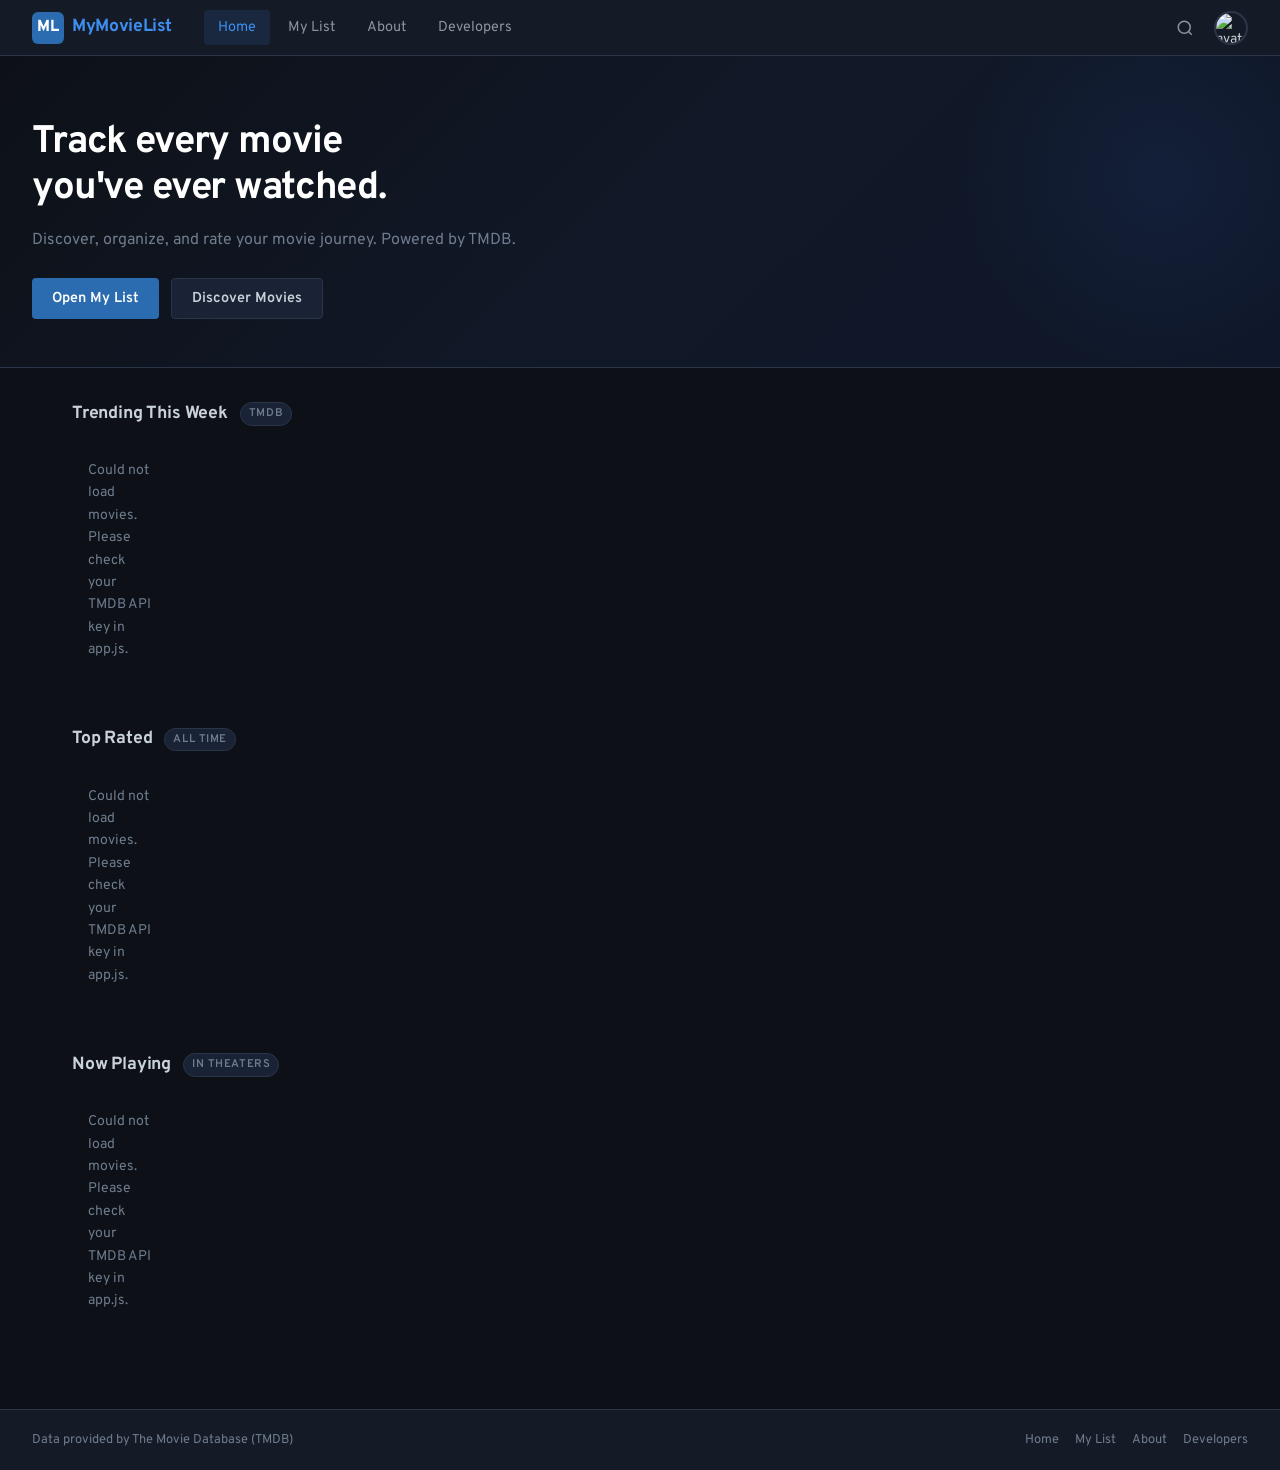
==== commit aa2bd9c4: "Add files via upload" ====
--- a/index.html
+++ b/index.html
@@ -12,7 +12,7 @@
 
   <nav class="navbar">
     <a href="index.html" class="logo">
-      <span class="logo-icon">M</span>
+      <span class="logo-icon">ML</span>
       <span class="logo-text">MyMovieList</span>
     </a>
     <div class="nav-links">
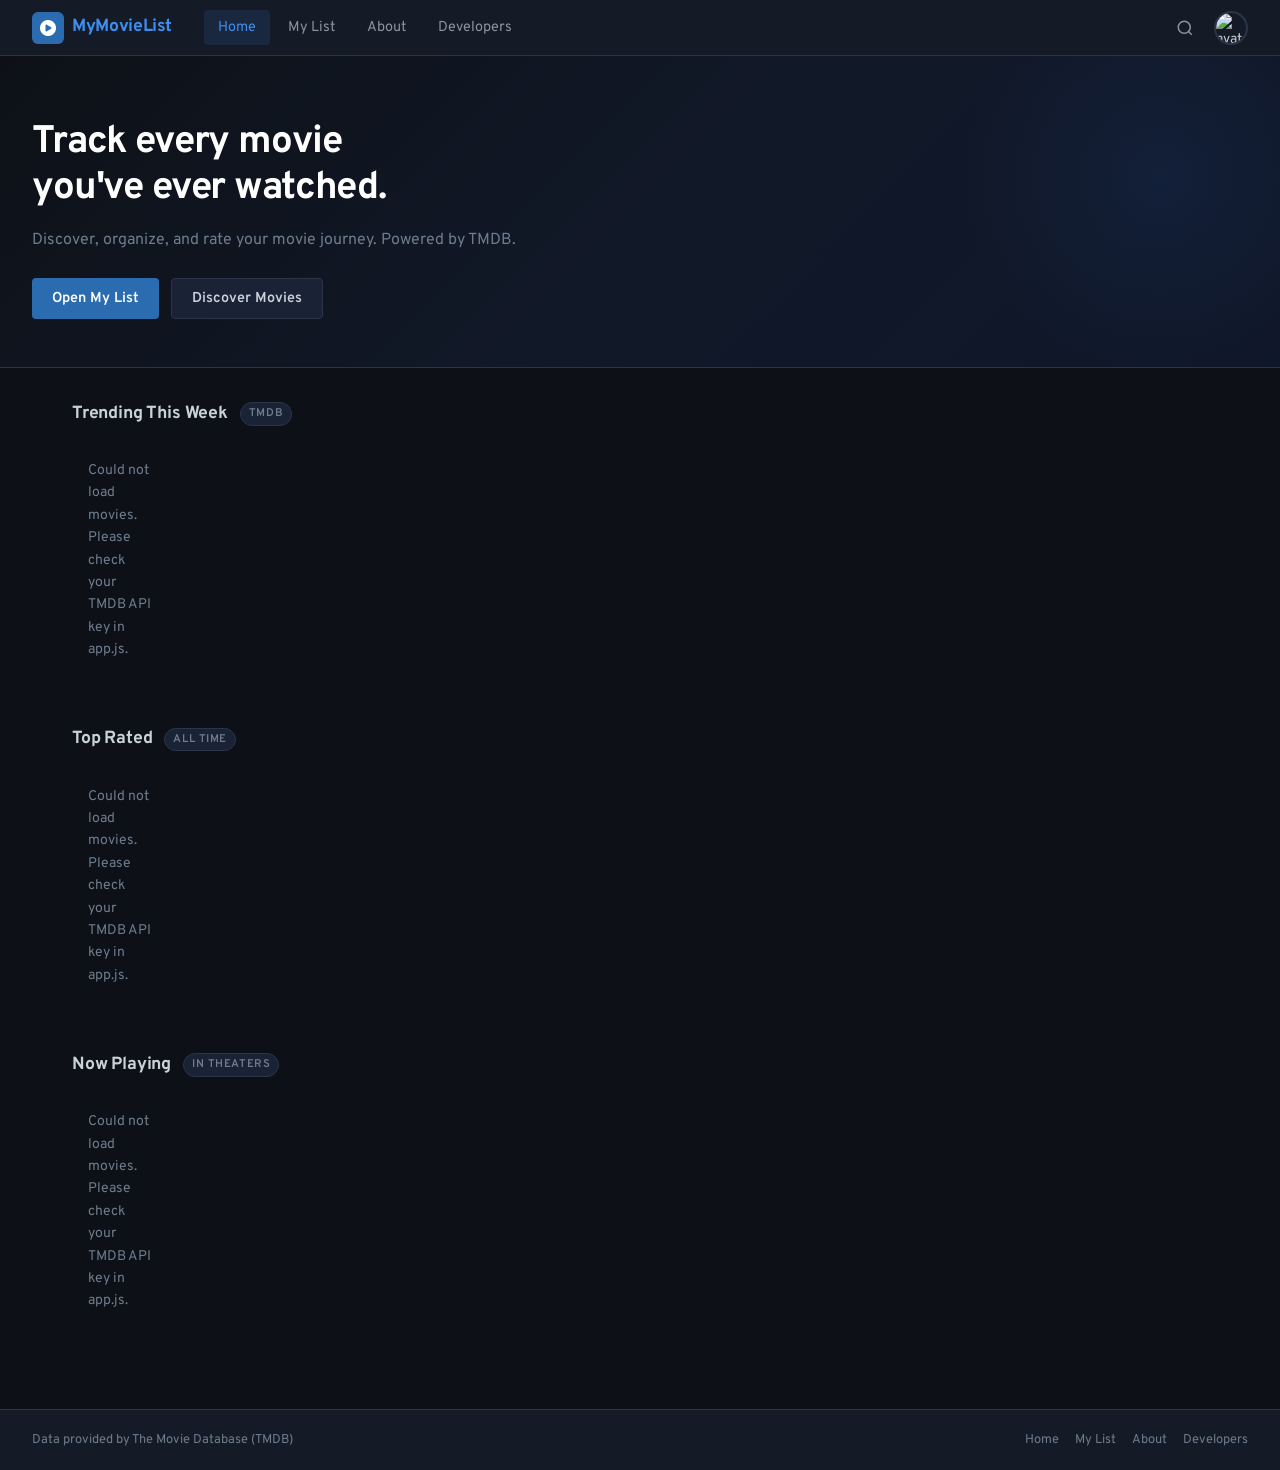
==== commit 48682610: "Add files via upload" ====
--- a/index.html
+++ b/index.html
@@ -7,12 +7,15 @@
   <link rel="preconnect" href="https://fonts.googleapis.com">
   <link href="https://fonts.googleapis.com/css2?family=Overpass:wght@300;400;600;700&family=Overpass+Mono:wght@400;600&display=swap" rel="stylesheet">
   <link rel="stylesheet" href="style.css"/>
+  <link rel="stylesheet" href="https://cdnjs.cloudflare.com/ajax/libs/font-awesome/6.0.0/css/all.min.css">
 </head>
 <body>
 
   <nav class="navbar">
     <a href="index.html" class="logo">
-      <span class="logo-icon">ML</span>
+      <div class = "logo-icon">
+        <i class="fa-solid fa-circle-play"></i>
+      </div>
       <span class="logo-text">MyMovieList</span>
     </a>
     <div class="nav-links">
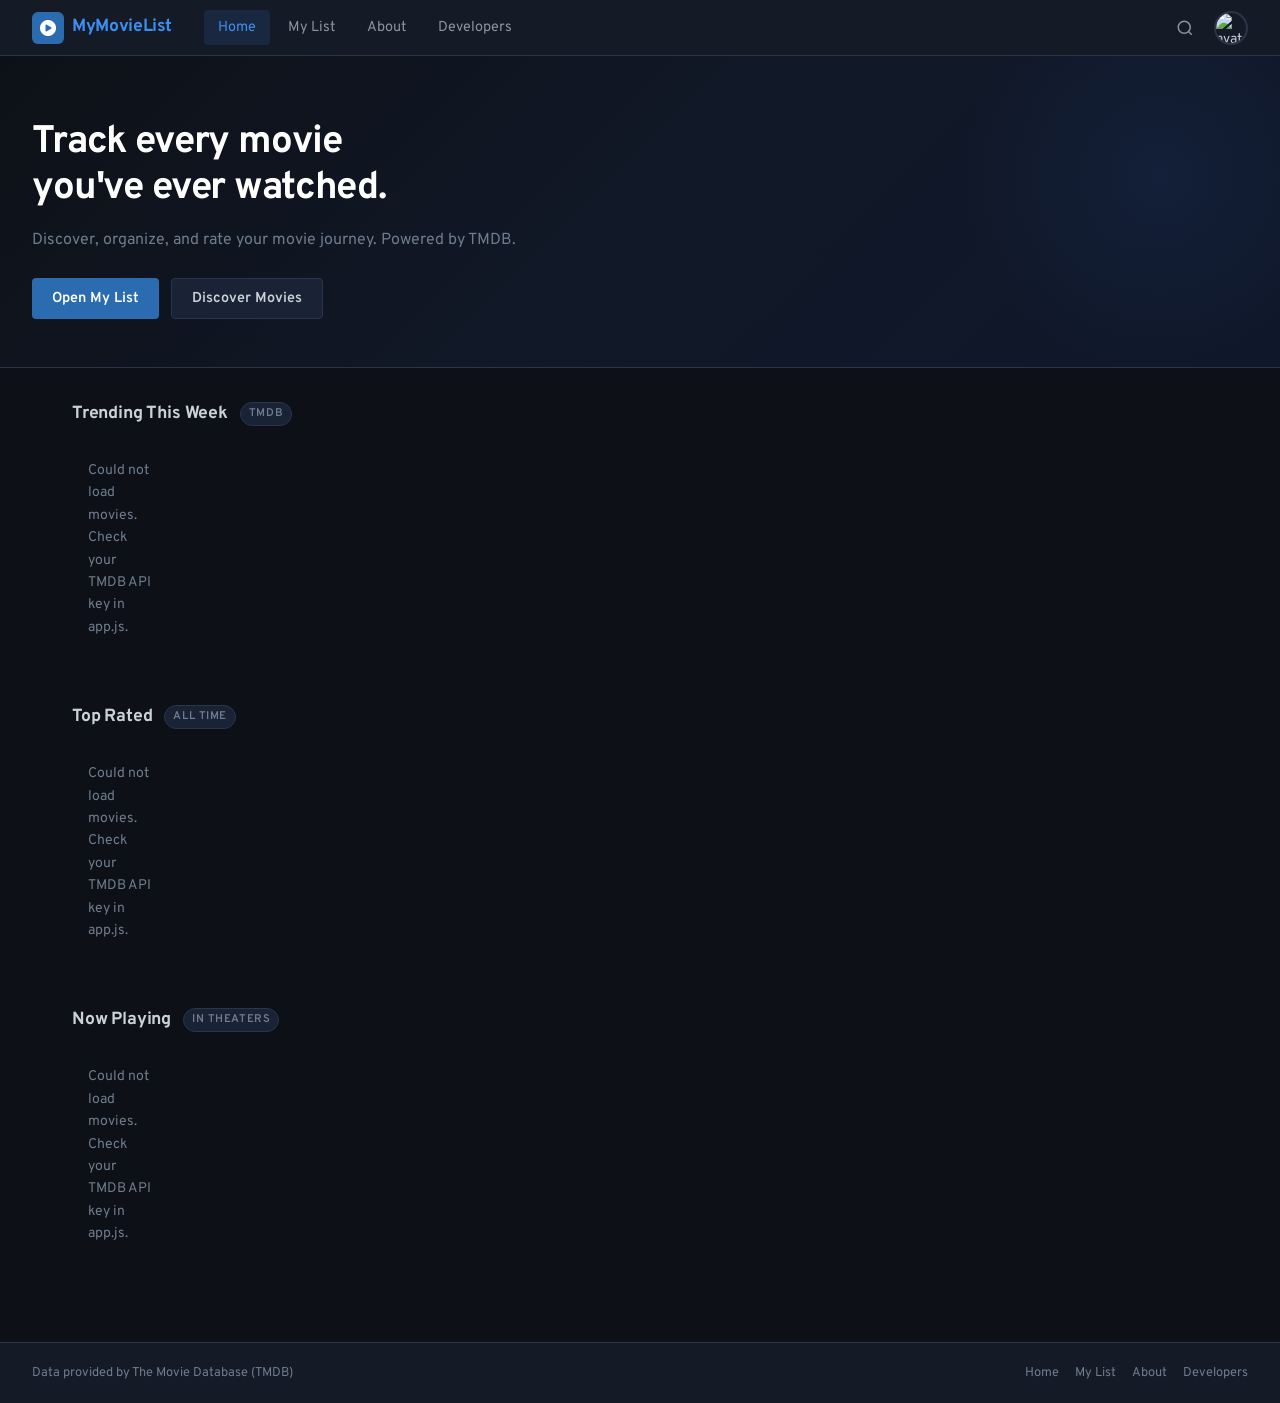
==== commit 7a3af068: "Add files via upload" ====
--- a/index.html
+++ b/index.html
@@ -4,6 +4,7 @@
   <meta charset="UTF-8" />
   <meta name="viewport" content="width=device-width, initial-scale=1.0"/>
   <title>Home</title>
+  <link rel="icon" type="image/png" href="icon.png">
   <link rel="preconnect" href="https://fonts.googleapis.com">
   <link href="https://fonts.googleapis.com/css2?family=Overpass:wght@300;400;600;700&family=Overpass+Mono:wght@400;600&display=swap" rel="stylesheet">
   <link rel="stylesheet" href="style.css"/>
--- a/style.css
+++ b/style.css
@@ -1123,4 +1123,421 @@
   .movie-grid { grid-template-columns: repeat(auto-fill, minmax(80px, 1fr)); }
   .hero-content h1 { font-size: 1.6rem; }
   .stats-bar { flex-wrap: wrap; gap: 1rem; }
-}+}
+
+    .movie-banner {
+      position: relative;
+      height: 280px;
+      overflow: hidden;
+      background: #0d1117;
+    }
+    .movie-banner-img {
+      width: 100%;
+      height: 100%;
+      object-fit: cover;
+      object-position: center 20%;
+      display: block;
+      opacity: 0.45;
+      filter: blur(2px) scale(1.04);
+    }
+    .movie-banner-gradient {
+      position: absolute;
+      inset: 0;
+      background: linear-gradient(to bottom, rgba(13,17,23,0.2) 0%, rgba(13,17,23,0.85) 100%);
+    }
+    .movie-banner-skeleton {
+      width: 100%;
+      height: 100%;
+      background: var(--bg-elevated);
+      animation: shimmer 1.5s infinite;
+    }
+
+    /* Content layout below banner */
+    .movie-identity {
+      max-width: 1100px;
+      margin: -80px auto 0;
+      padding: 0 2rem;
+      display: flex;
+      gap: 2rem;
+      align-items: flex-end;
+      position: relative;
+      z-index: 10;
+    }
+    .movie-poster-big {
+      width: 160px;
+      min-width: 160px;
+      aspect-ratio: 2/3;
+      border-radius: 6px;
+      border: 3px solid var(--bg);
+      object-fit: cover;
+      background: var(--bg-elevated);
+      box-shadow: 0 8px 32px rgba(0,0,0,0.6);
+    }
+    .movie-poster-skeleton {
+      width: 160px;
+      min-width: 160px;
+      aspect-ratio: 2/3;
+      border-radius: 6px;
+      border: 3px solid var(--bg);
+      background: var(--bg-elevated);
+      animation: shimmer 1.5s infinite;
+    }
+    .movie-title-block {
+      padding-bottom: 1rem;
+      flex: 1;
+      min-width: 0;
+    }
+    .movie-title-block h1 {
+      font-size: 1.8rem;
+      font-weight: 700;
+      color: #fff;
+      letter-spacing: -0.02em;
+      margin-bottom: 0.4rem;
+      text-shadow: 0 2px 8px rgba(0,0,0,0.5);
+    }
+    .movie-title-meta {
+      display: flex;
+      align-items: center;
+      gap: 0.75rem;
+      flex-wrap: wrap;
+    }
+    .movie-tmdb-score {
+      font-family: var(--mono);
+      font-weight: 700;
+      font-size: 1rem;
+      color: var(--score-color);
+    }
+    .movie-year-tag {
+      color: var(--text-muted);
+      font-size: 0.875rem;
+    }
+    .movie-genre-tag {
+      background: var(--bg-elevated);
+      border: 1px solid var(--border);
+      color: var(--text-dim);
+      font-size: 0.72rem;
+      font-weight: 600;
+      padding: 2px 10px;
+      border-radius: 20px;
+      text-transform: uppercase;
+      letter-spacing: 0.05em;
+    }
+    .movie-runtime {
+      color: var(--text-muted);
+      font-size: 0.85rem;
+    }
+
+    /* List entry button */
+    .list-entry-btn {
+      display: flex;
+      align-items: center;
+      gap: 0;
+      margin-top: 1rem;
+    }
+    .list-status-btn {
+      background: var(--accent);
+      color: #fff;
+      padding: 9px 18px;
+      border-radius: var(--radius) 0 0 var(--radius);
+      font-size: 0.875rem;
+      font-weight: 600;
+      transition: background 0.15s;
+      min-width: 120px;
+    }
+    .list-status-btn:hover { background: var(--accent-bright); }
+    .list-status-btn.not-listed {
+      background: var(--bg-elevated);
+      color: var(--text-dim);
+      border: 1px solid var(--border);
+      border-right: none;
+    }
+    .list-status-btn.not-listed:hover { border-color: var(--accent); color: var(--accent-bright); }
+    .list-dropdown-btn {
+      background: rgba(59,130,246,0.7);
+      color: #fff;
+      padding: 9px 11px;
+      border-radius: 0 var(--radius) var(--radius) 0;
+      border-left: 1px solid rgba(255,255,255,0.15);
+      font-size: 0.8rem;
+      transition: background 0.15s;
+    }
+    .list-dropdown-btn:hover { background: var(--accent-bright); }
+    .list-dropdown-btn.not-listed {
+      background: var(--bg-elevated);
+      color: var(--text-dim);
+      border: 1px solid var(--border);
+      border-left: none;
+    }
+    .list-dropdown-btn.not-listed:hover { background: var(--bg-hover); color: var(--text); }
+
+    /* Body layout */
+    .movie-body {
+      max-width: 1100px;
+      margin: 2rem auto;
+      padding: 0 2rem 3rem;
+      display: grid;
+      grid-template-columns: 1fr 300px;
+      gap: 2rem;
+      align-items: start;
+    }
+
+    .movie-card-block {
+      background: var(--bg-card);
+      border: 1px solid var(--border);
+      border-radius: 6px;
+      padding: 1.5rem;
+      margin-bottom: 1.25rem;
+    }
+    .movie-card-block h2 {
+      font-size: 0.95rem;
+      font-weight: 700;
+      color: var(--text);
+      margin-bottom: 1rem;
+      padding-bottom: 0.6rem;
+      border-bottom: 1px solid var(--border);
+    }
+    .movie-overview {
+      color: var(--text-dim);
+      font-size: 0.9rem;
+      line-height: 1.8;
+    }
+
+    /* Right sidebar */
+    .movie-info-row {
+      display: flex;
+      justify-content: space-between;
+      padding: 6px 0;
+      border-bottom: 1px solid var(--border);
+      font-size: 0.85rem;
+    }
+    .movie-info-row:last-child { border: none; }
+    .movie-info-row span:first-child { color: var(--text-muted); }
+    .movie-info-row span:last-child  { color: var(--text); font-weight: 600; text-align: right; }
+
+    /* Score ring */
+    .score-ring-wrap {
+      display: flex;
+      align-items: center;
+      justify-content: center;
+      gap: 1.5rem;
+      padding: 1.25rem 0;
+    }
+    .score-ring {
+      position: relative;
+      width: 80px;
+      height: 80px;
+    }
+    .score-ring svg { transform: rotate(-90deg); }
+    .score-ring-num {
+      position: absolute;
+      inset: 0;
+      display: flex;
+      align-items: center;
+      justify-content: center;
+      font-family: var(--mono);
+      font-weight: 700;
+      font-size: 1.3rem;
+      color: var(--score-color);
+    }
+    .score-ring-label {
+      font-size: 0.75rem;
+      color: var(--text-muted);
+      text-align: center;
+      margin-top: 4px;
+    }
+
+    /* Add-to-list modal */
+    .list-modal-overlay {
+      position: fixed;
+      inset: 0;
+      background: rgba(0,0,0,0.65);
+      z-index: 500;
+      display: none;
+      align-items: center;
+      justify-content: center;
+      padding: 1rem;
+      backdrop-filter: blur(4px);
+    }
+    .list-modal-overlay.open { display: flex; }
+    .list-modal {
+      background: var(--bg-card);
+      border: 1px solid var(--border);
+      border-radius: 8px;
+      width: 100%;
+      max-width: 420px;
+      box-shadow: 0 24px 64px rgba(0,0,0,0.6);
+      animation: modalIn 0.2s ease;
+      overflow: hidden;
+    }
+    .list-modal-header {
+      display: flex;
+      align-items: center;
+      gap: 1rem;
+      padding: 1.25rem;
+      border-bottom: 1px solid var(--border);
+    }
+    .list-modal-poster {
+      width: 48px;
+      height: 68px;
+      object-fit: cover;
+      border-radius: 3px;
+      background: var(--bg-elevated);
+      flex-shrink: 0;
+    }
+    .list-modal-title { font-size: 0.95rem; font-weight: 700; }
+    .list-modal-year  { font-size: 0.8rem; color: var(--text-muted); }
+    .list-modal-close {
+      margin-left: auto;
+      font-size: 1.4rem;
+      color: var(--text-muted);
+      width: 28px; height: 28px;
+      display: flex; align-items: center; justify-content: center;
+      border-radius: 50%;
+      transition: all 0.12s;
+      line-height: 1;
+    }
+    .list-modal-close:hover { background: var(--bg-hover); color: var(--text); }
+
+    .list-modal-body { padding: 1.25rem; }
+    .lm-row { margin-bottom: 1rem; }
+    .lm-row label {
+      display: block;
+      font-size: 0.72rem;
+      font-weight: 600;
+      color: var(--text-muted);
+      text-transform: uppercase;
+      letter-spacing: 0.06em;
+      margin-bottom: 0.4rem;
+    }
+    .lm-row select, .lm-row textarea {
+      width: 100%;
+      background: var(--bg-elevated);
+      border: 1px solid var(--border);
+      border-radius: var(--radius);
+      padding: 8px 12px;
+      color: var(--text);
+      font-family: var(--font);
+      font-size: 0.875rem;
+      outline: none;
+      transition: border-color 0.15s;
+    }
+    .lm-row select:focus, .lm-row textarea:focus { border-color: var(--accent); }
+    .lm-row textarea { resize: vertical; }
+
+    /* Status pill selector */
+    .status-pills {
+      display: flex;
+      flex-wrap: wrap;
+      gap: 0.4rem;
+    }
+    .status-pill {
+      padding: 6px 14px;
+      border-radius: 20px;
+      font-size: 0.78rem;
+      font-weight: 600;
+      border: 1px solid var(--border);
+      color: var(--text-dim);
+      background: var(--bg-elevated);
+      transition: all 0.12s;
+      cursor: pointer;
+    }
+    .status-pill:hover { border-color: var(--accent); color: var(--accent-bright); }
+    .status-pill.active-watching  { background: rgba(61,142,240,0.15); color: var(--watching);  border-color: var(--watching); }
+    .status-pill.active-completed { background: rgba(46,204,113,0.15); color: var(--completed); border-color: var(--completed); }
+    .status-pill.active-paused    { background: rgba(243,156,18,0.15); color: var(--paused);    border-color: var(--paused); }
+    .status-pill.active-dropped   { background: rgba(231,76,60,0.15);  color: var(--dropped);   border-color: var(--dropped); }
+    .status-pill.active-planning  { background: rgba(155,89,182,0.15); color: var(--planning);  border-color: var(--planning); }
+
+    /* Score slider in modal */
+    .score-slider-wrap { display: flex; align-items: center; gap: 1rem; }
+    .score-slider-wrap input[type="range"] {
+      flex: 1; accent-color: var(--accent-bright);
+    }
+    #lmScoreDisplay {
+      font-family: var(--mono); font-weight: 700; color: var(--score-color);
+      font-size: 1.1rem; min-width: 30px; text-align: right;
+    }
+
+    .list-modal-actions {
+      display: flex; gap: 0.75rem; justify-content: space-between;
+      padding: 1rem 1.25rem;
+      border-top: 1px solid var(--border);
+    }
+    .btn-remove-list {
+      background: rgba(231,76,60,0.1);
+      color: var(--dropped);
+      padding: 8px 14px;
+      border-radius: var(--radius);
+      font-size: 0.82rem;
+      font-weight: 600;
+      border: 1px solid rgba(231,76,60,0.25);
+      transition: all 0.12s;
+    }
+    .btn-remove-list:hover { background: rgba(231,76,60,0.2); }
+
+    /* Tabs */
+    .movie-tabs {
+      display: flex;
+      border-bottom: 1px solid var(--border);
+      max-width: 1100px;
+      margin: 1.5rem auto 0;
+      padding: 0 2rem;
+    }
+    .mtab {
+      padding: 10px 20px;
+      font-size: 0.875rem;
+      font-weight: 600;
+      color: var(--text-muted);
+      border-bottom: 2px solid transparent;
+      margin-bottom: -1px;
+      transition: all 0.15s;
+      cursor: pointer;
+    }
+    .mtab:hover { color: var(--text); }
+    .mtab.active { color: var(--accent-bright); border-bottom-color: var(--accent-bright); }
+
+    /* My entry status display (sidebar card) */
+    .my-entry-card {
+      background: var(--bg-card);
+      border: 1px solid var(--border);
+      border-radius: 6px;
+      overflow: hidden;
+      margin-bottom: 1.25rem;
+    }
+    .my-entry-header {
+      padding: 0.85rem 1rem;
+      background: var(--bg-elevated);
+      font-size: 0.72rem;
+      font-weight: 700;
+      color: var(--text-muted);
+      text-transform: uppercase;
+      letter-spacing: 0.06em;
+    }
+    .my-entry-body { padding: 1rem; }
+    .my-entry-row {
+      display: flex;
+      justify-content: space-between;
+      align-items: center;
+      padding: 5px 0;
+      font-size: 0.85rem;
+    }
+    .my-entry-row span:first-child { color: var(--text-muted); }
+    .my-entry-edit-btn {
+      width: 100%;
+      margin-top: 0.75rem;
+      background: var(--bg-elevated);
+      border: 1px solid var(--border);
+      color: var(--text-dim);
+      padding: 7px;
+      border-radius: var(--radius);
+      font-size: 0.82rem;
+      font-weight: 600;
+      transition: all 0.12s;
+    }
+    .my-entry-edit-btn:hover { border-color: var(--accent); color: var(--accent-bright); }
+
+    @media (max-width: 800px) {
+      .movie-body { grid-template-columns: 1fr; }
+      .movie-identity { flex-direction: column; align-items: flex-start; margin-top: -40px; }
+      .movie-poster-big { width: 120px; min-width: 120px; }
+    }
